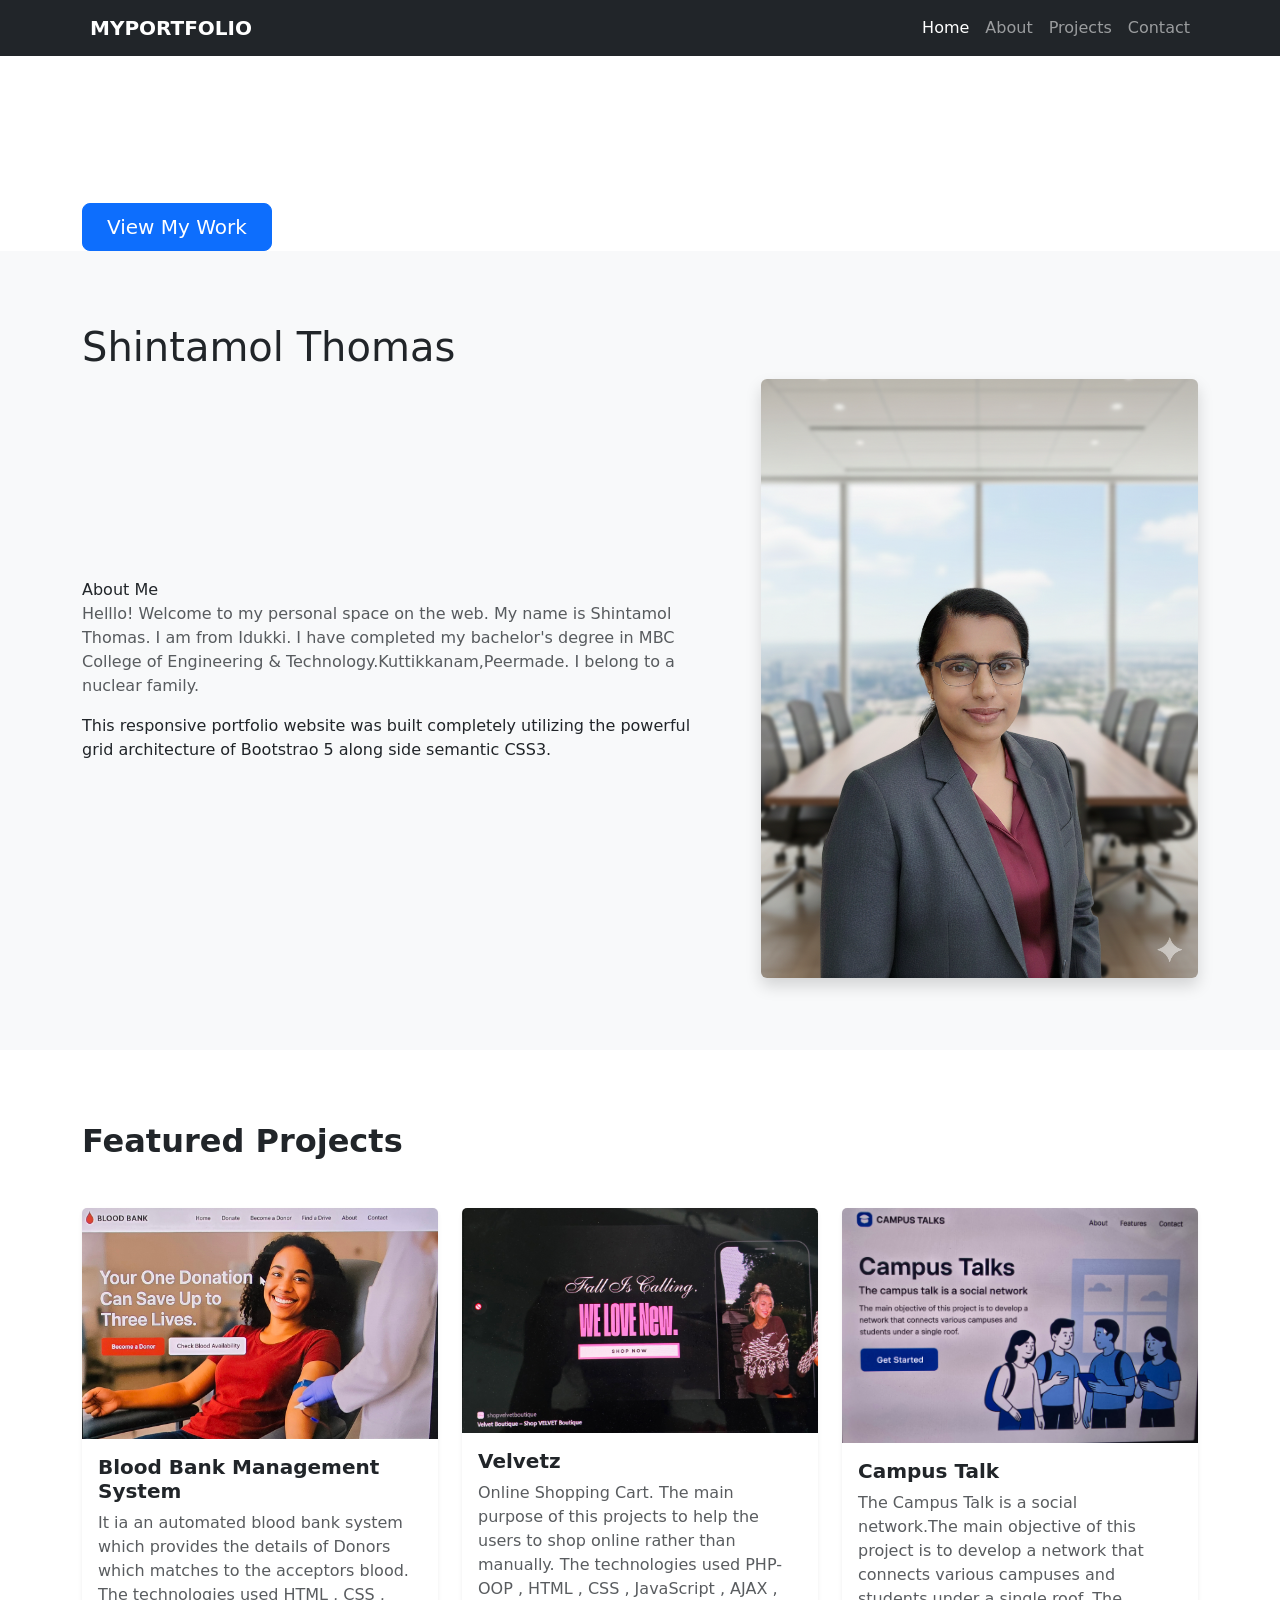
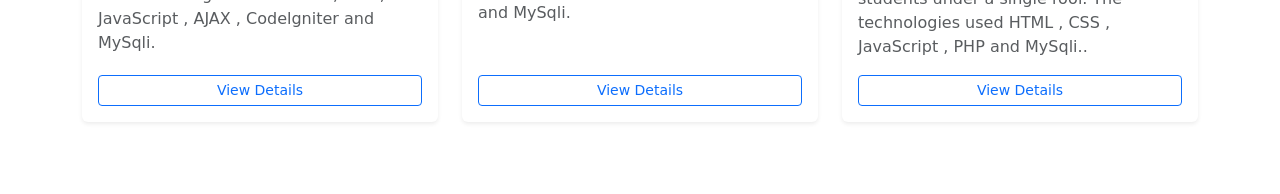
==== index.html @ d6026d5c "initialization of project" ====
<!DOCTYPE html>
<html lang="en">

<head>
    <meta charset="UTF-8">
    <meta name="viewport" content="width=device-width, initial-scale=1.0">
    <title>Personal Portfolio</title>
    <link href="https://cdn.jsdelivr.net/npm/bootstrap@5.3.8/dist/css/bootstrap.min.css" rel="stylesheet">
</head>

<body>

    <nav class="navbar navbar-expand-md navbar-dark bg-dark sticky-top">
        <div class="container">
            <a class="navbar-brand fw-bold text-uppercase" href="#">
                <i class="bi-bi-laptop me-2"></i>MyPortfolio</a>
            <button class="navbar-toggler" type="button" data-bs-toggle="collapse" data-bs-target="#navbarNav"
                aria-controls="navbarNav" aria-expanded="false" aria-label="Toggle navigation">
                <span class="navbar-toggler-icon"></span>
            </button>
            <div class="collapse navbar-collapse" id="navbarNav">
                <ul class="navbar-nav ms-auto">
                    <li class="nav-item"><a class="nav-link active" href="#">Home</a></li>
                    <li class="nav-item"><a class="nav-link" href="#about">About</a></li>
                    <li class="nav-item"><a class="nav-link" href="#projects">Projects</a></li>
                    <li class="nav-item"><a class="nav-link" href="#contact">Contact</a></li>
                </ul>
            </div>
        </div>
    </nav>

    <header class="hero-section d-flex align-items-center text-white">
        <div class="container dark-overlay">
            <h1 class="display-3 fw-bold mb-3">Welcome to My Portfolio</h1>
            <p class="lead mb-4">Creating responsive,beautiful and user friendly experiences.</p>
            <a href="#projects" class="btn btn-primary btn-lg px-4 gap-3">View My Work</a>

        </div>
    </header>

    <section id="about" class="py-5 bg-light">
        <div class="container py-4">
            <h1>Shintamol Thomas</h1>
            <div class="row align-items-center g-5">
                <div class="col-10 col-sm-8 col-md-6 col-lg-7">

                    <h2= " fw-bold mb-3">About Me</h2>
                        <p class="text-muted">
                            Helllo! Welcome to my personal space on the web.
                            My name is Shintamol Thomas. I am from Idukki.
                            I have completed my bachelor's degree in
                            MBC College of Engineering & Technology.Kuttikkanam,Peermade.
                            I belong to a nuclear family.
                        </p>
                        <p>This responsive portfolio website was built completely
                            utilizing the powerful grid architecture of Bootstrao 5 along
                            side semantic CSS3.
                        </p>
                </div>
                <div class="col-md-6 col-lg-5">
                    <img src="images/1000596176.png" class="d-block mx-lg-auto
                    img-fluid rounded shadow" alt="Profile avatar" width="700" height="500" loading="lazy">

                </div>
            </div>
        </div>

    </section>


    <section id="projects" class="py-5">
        <div class="container py-4">
            <h2 class="fw-bold text center mb-5">Featured Projects</h2>
            <div class="row g-6">
                <div class="col-12 col-md-6 col-lg-4">
                    <div class="card h-100 shadow-sm border-0">
                        <img src="images/20251111_000757.jpg" class="card-img-top" alt="Blood Bank">
                        <div class="card-body d-flex flex-column">
                            <h5 class="card-title fw-bold">Blood Bank Management System</h5>
                            <p class="card-text text-muted flex-grow-1">It ia an automated blood bank system which
                                provides
                                the details of Donors which matches to the acceptors blood.
                                The technologies used HTML , CSS , JavaScript , AJAX ,
                                Codelgniter and MySqli.</p>
                            <a href="#" class="btn btn-outline-primary btn-sm mt-auto">View Details</a>

                        </div>
                    </div>
                </div>
                <div class="col-12 col-md-6 col-lg-4">
                    <div class="card h-100 shadow-sm border-0">
                        <img src="images/20251110_234219.jpg" class="card-img-top" alt="Velvetz">
                        <div class="card-body d-flex flex-column">
                            <h5 class="card-title fw-bold">Velvetz</h5>
                            <p class="card-text text-muted flex-grow-1">Online Shopping Cart. The main purpose of this
                                projects
                                to help the users to shop online rather than manually.
                                The technologies used PHP-OOP , HTML , CSS , JavaScript , AJAX ,
                                and MySqli.</p>
                            <a href="#" class="btn btn-outline-primary btn-sm mt-auto">View Details</a>

                        </div>
                    </div>
                </div>



                <div class="col-12 col-md-6 col-lg-4 mx-auto">
                    <div class="card h-100 shadow-sm border-0">
                        <img src="images/20251110_235322.jpg" class="card-img-top" alt="Campus Talk">
                        <div class="card-body d-flex flex-column">
                            <h5 class="card-title fw-bold">Campus Talk</h5>
                            <p class="card-text text-muted flex-grow-1">The Campus Talk is a social network.The main
                                objective
                                of this project is to develop a network that connects
                                various campuses and students under a single roof.
                                The technologies used HTML , CSS , JavaScript , PHP
                                and MySqli..</p>
                            <a href="#" class="btn btn-outline-primary btn-sm mt-auto">View Details</a>

                        </div>
                    </div>
                </div>
            </div>
        </div>
    </section>

    <script src="https://cdn.jsdelivr.net/npm/bootstrap@5.3.8/dist/js/bootstrap.bundle.min.js"></script>
</body>

</html>
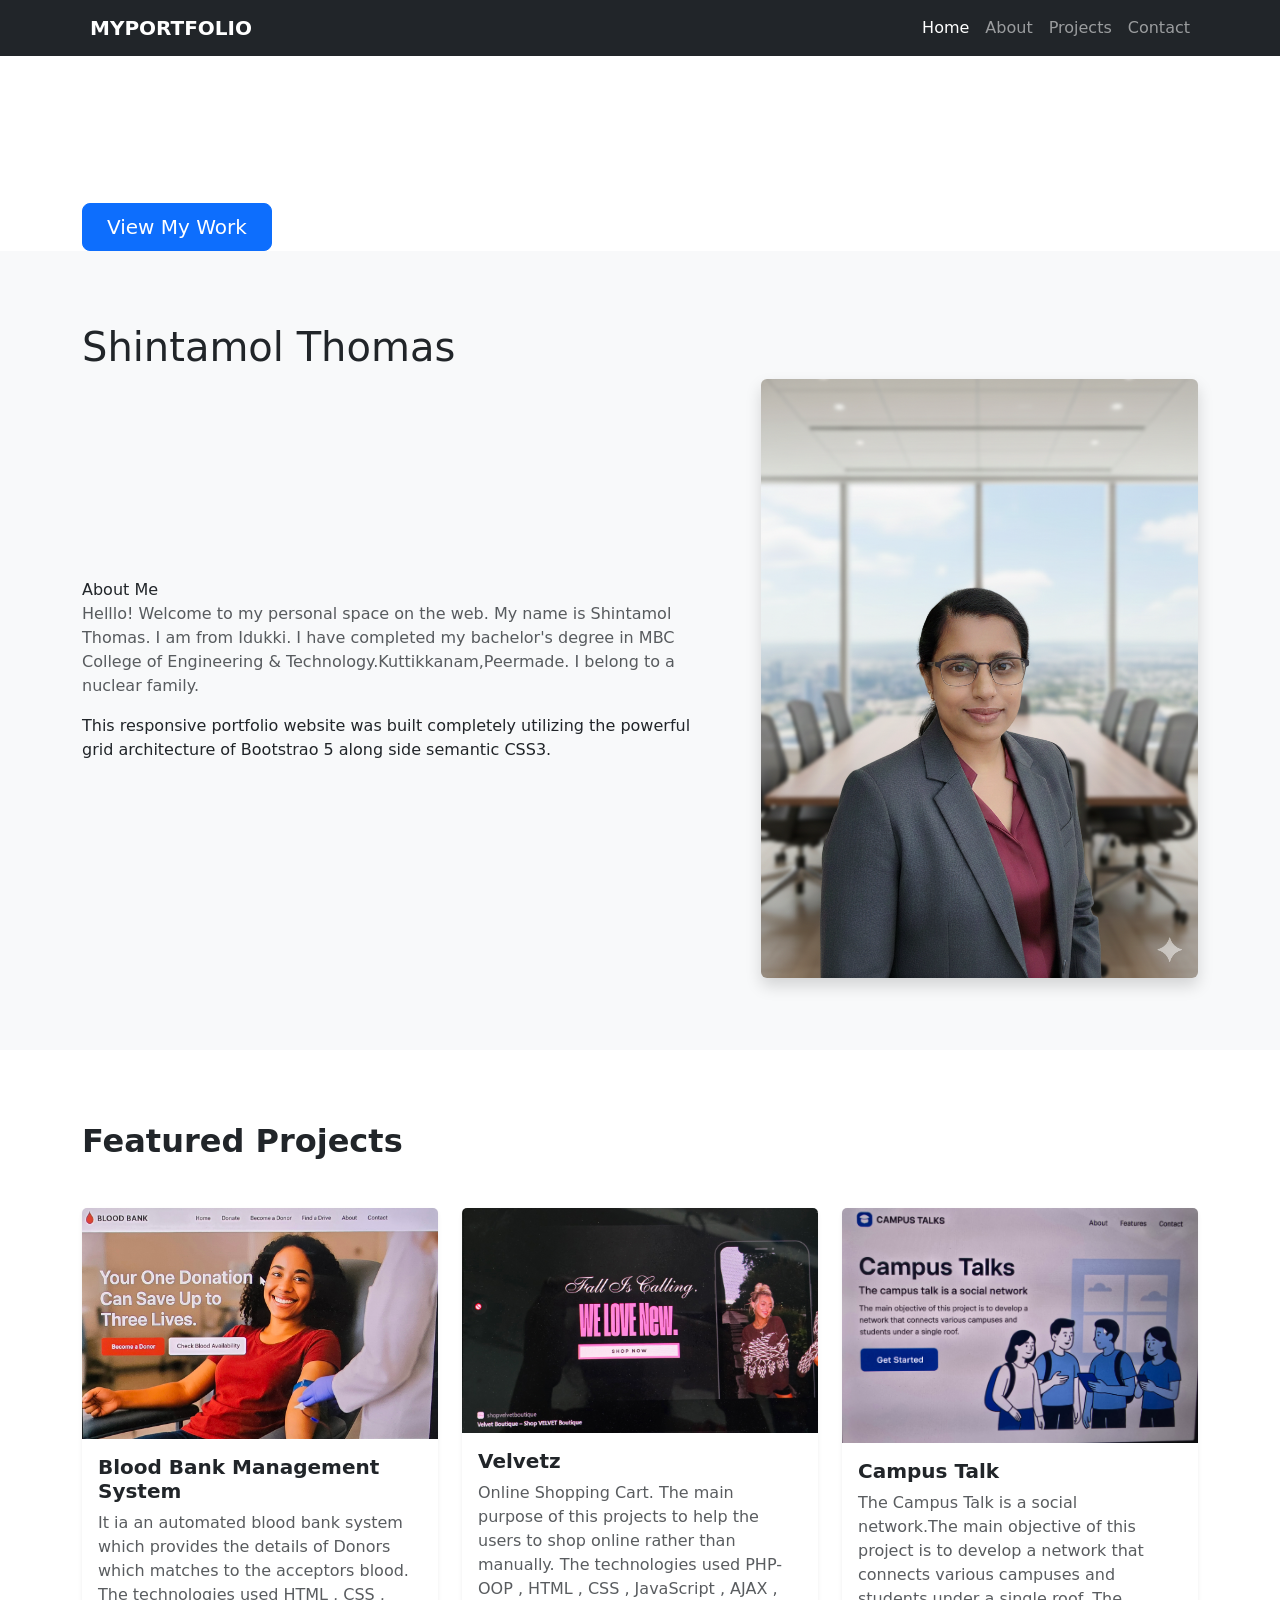
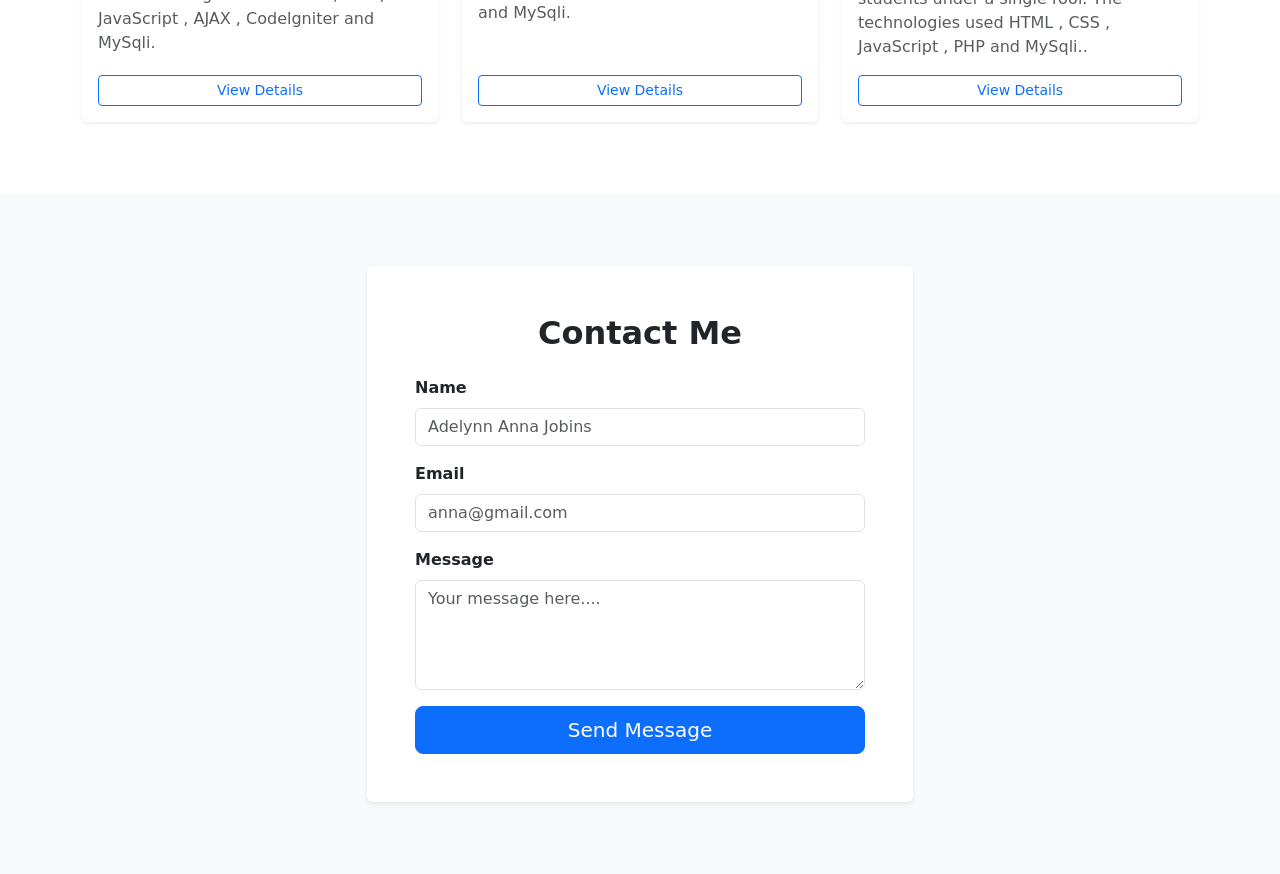
==== commit 3f374cd4: "form" ====
--- a/index.html
+++ b/index.html
@@ -125,6 +125,40 @@
         </div>
     </section>
 
+
+    <section id="contact" class="py-5 bg-light">
+
+        <div class="container py-4">
+            <div class="row justify-content-center">
+                <div class="col-12 col-md-8 col-lg-6">
+                    <div class="bg-white p-4 p-md-5 rounded shadow-sm">
+                        <h2 class="fw-bold text-center mb-4">Contact Me</h2>
+                        <form action="#" method="POST">
+                            <div class="mb-3">
+                                <label for="name" class="form-label fw-semibold">Name</label>
+                                <input type="text" class="form-control" id="name" placeholder="Adelynn Anna Jobins"
+                                    required>
+                            </div>
+                            <div class="mb-3">
+                                <label for="email" class="form-label fw-semibold">Email</label>
+                                <input type="email" class="form-control" id="email" placeholder="anna@gmail.com"
+                                    required>
+                            </div>
+                            <div class="mb-3">
+                                <label for="message" class="form-label fw-semibold">Message</label>
+                                <textarea class="form-control" id="message" rows="4" placeholder="Your message here...."
+                                    required></textarea>
+                            </div>
+                            <div class="d-grid">
+                                <button type="submit" class="btn btn-primary btn-lg">Send Message</button>
+                            </div>
+                        </form>
+                    </div>
+                </div>
+            </div>
+        </div>
+
+    </section>
     <script src="https://cdn.jsdelivr.net/npm/bootstrap@5.3.8/dist/js/bootstrap.bundle.min.js"></script>
 </body>
 
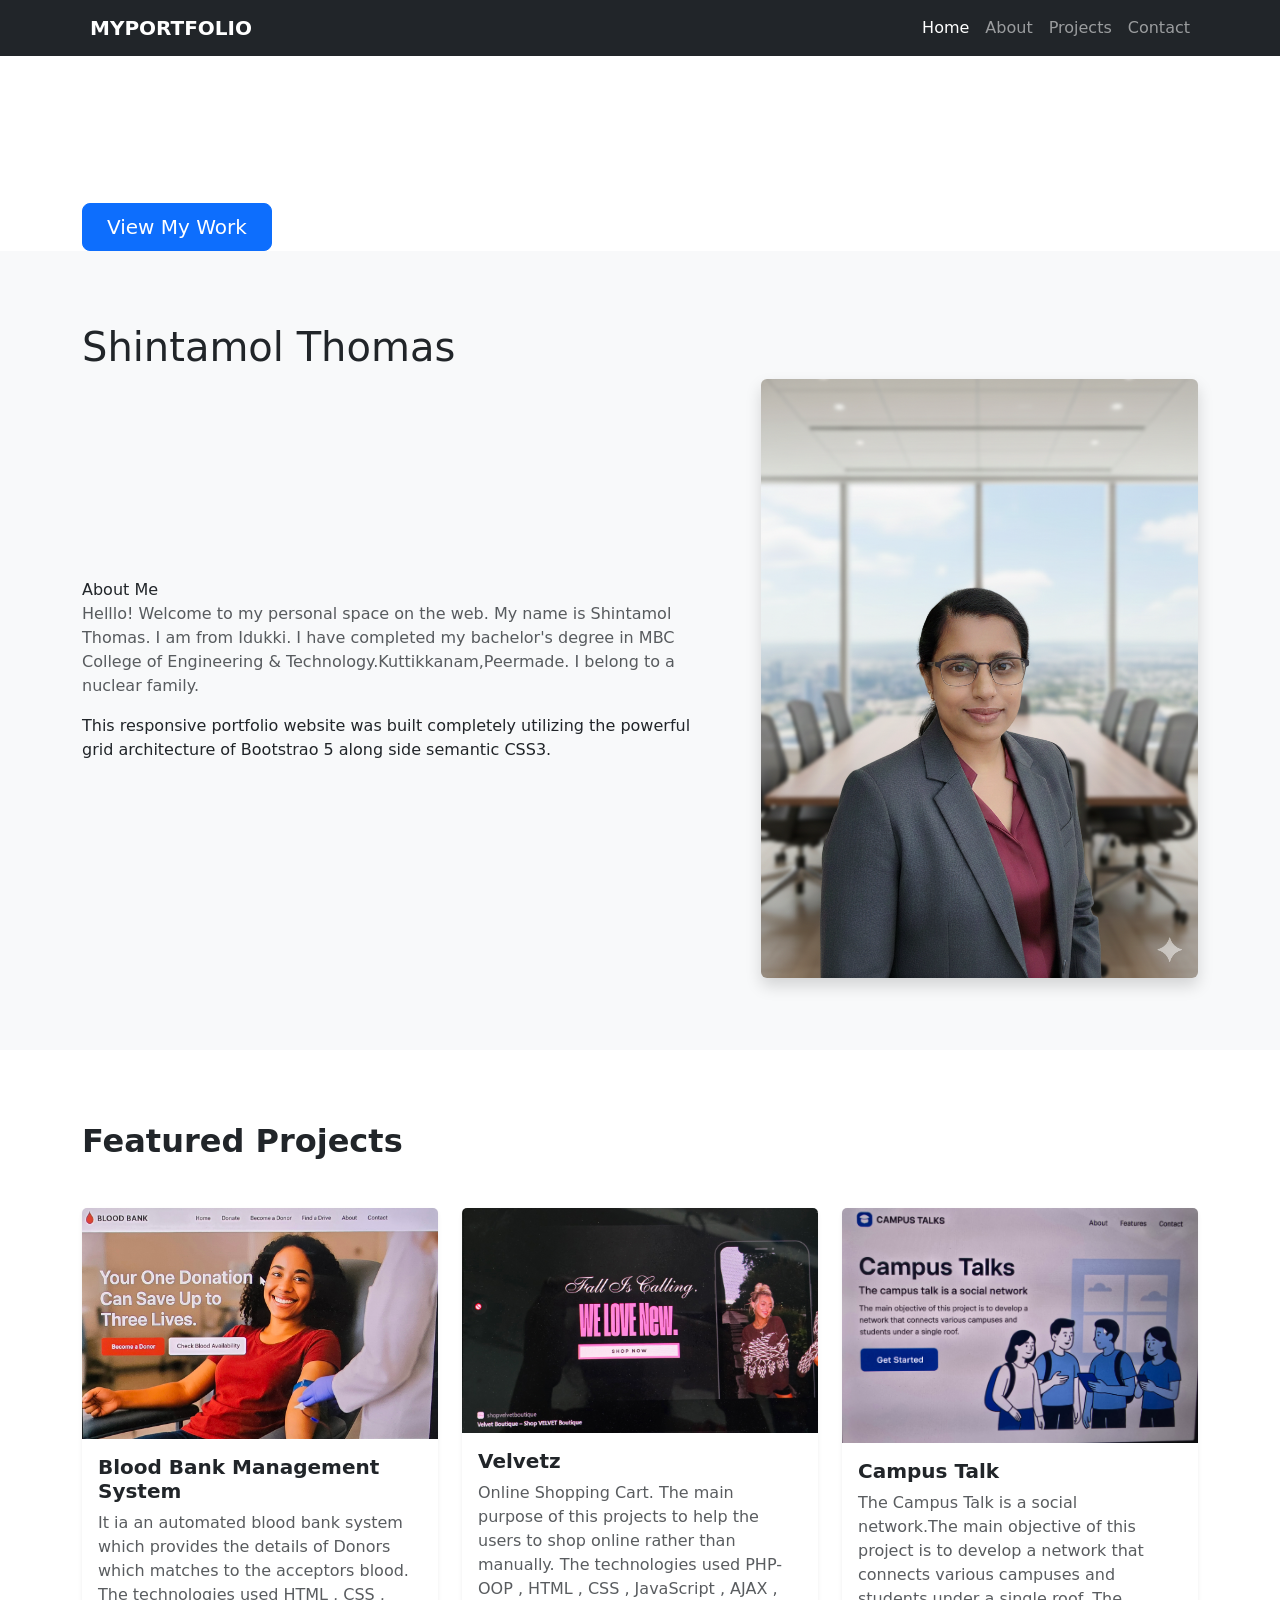
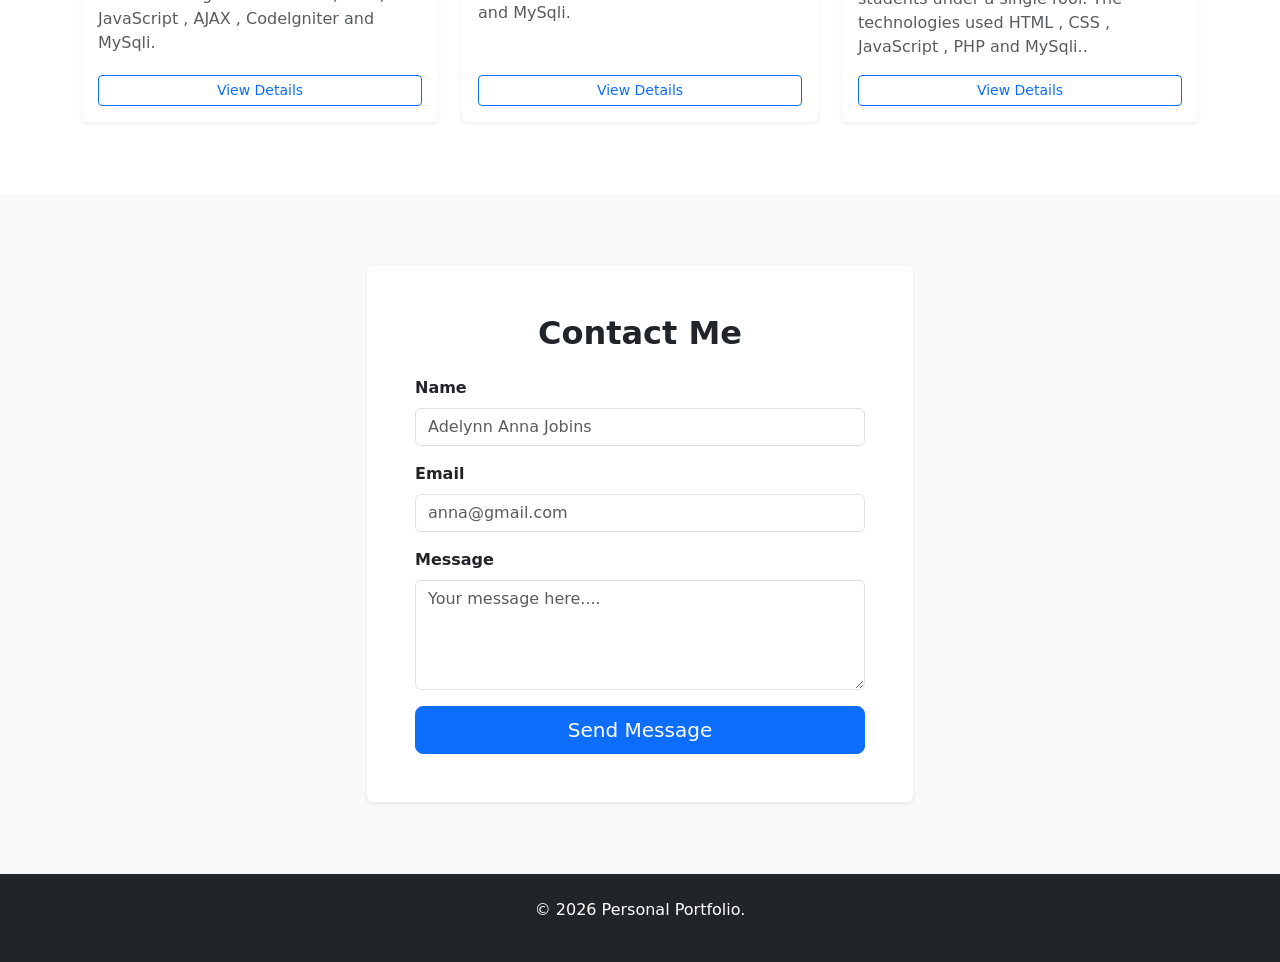
==== commit 37c547ba: "form submission" ====
--- a/index.html
+++ b/index.html
@@ -133,7 +133,7 @@
                 <div class="col-12 col-md-8 col-lg-6">
                     <div class="bg-white p-4 p-md-5 rounded shadow-sm">
                         <h2 class="fw-bold text-center mb-4">Contact Me</h2>
-                        <form action="#" method="POST">
+                        <form action="success.html" method="POST">
                             <div class="mb-3">
                                 <label for="name" class="form-label fw-semibold">Name</label>
                                 <input type="text" class="form-control" id="name" placeholder="Adelynn Anna Jobins"
@@ -159,7 +159,16 @@
         </div>
 
     </section>
-    <script src="https://cdn.jsdelivr.net/npm/bootstrap@5.3.8/dist/js/bootstrap.bundle.min.js"></script>
+
+    <footer class="bg-dark text-white text-center py-4">
+        <div class="container">
+            <p class-mb-0>© 2026 Personal Portfolio.
+            </p>
+        </div>
+    </footer>
+    <script src="https://cdn.jsdelivr.net/npm/bootstrap@5.3.8/dist/js/bootstrap.bundle.min.js">
+
+    </script>
 </body>
 
 </html>
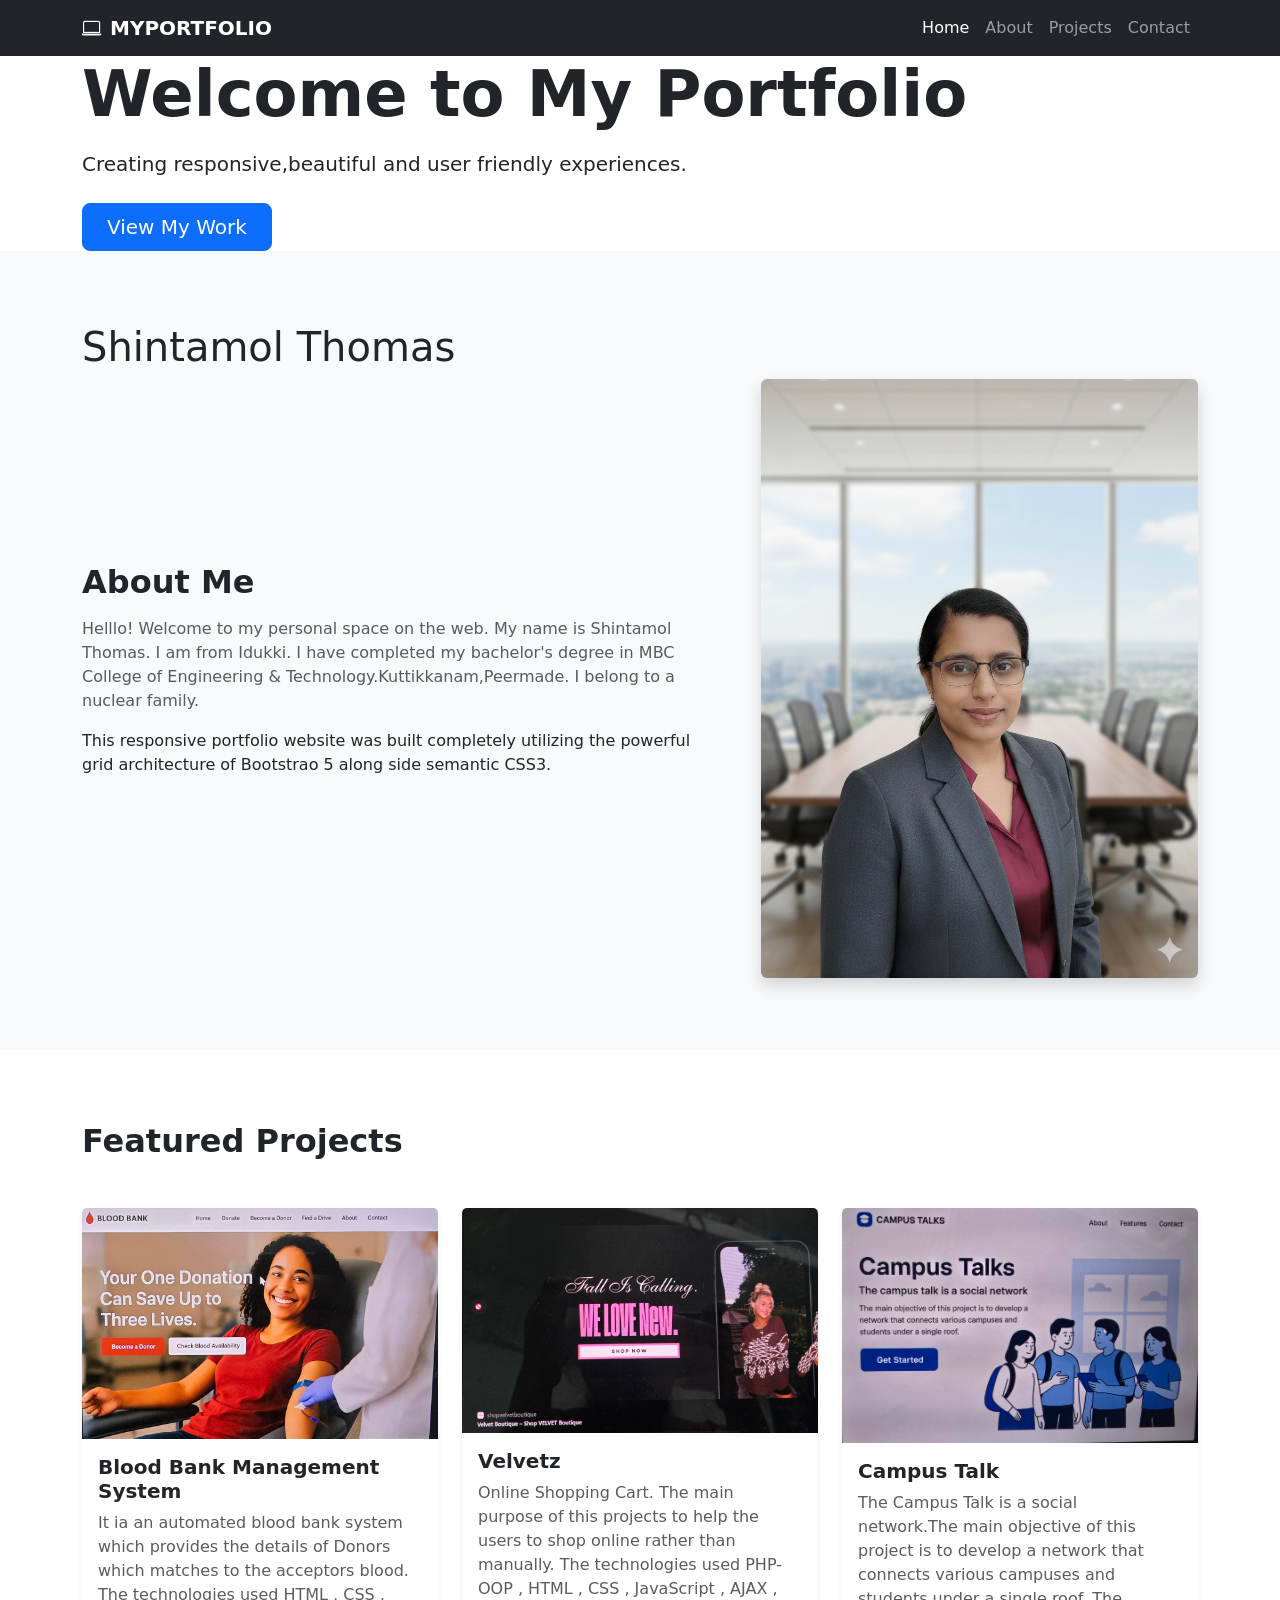
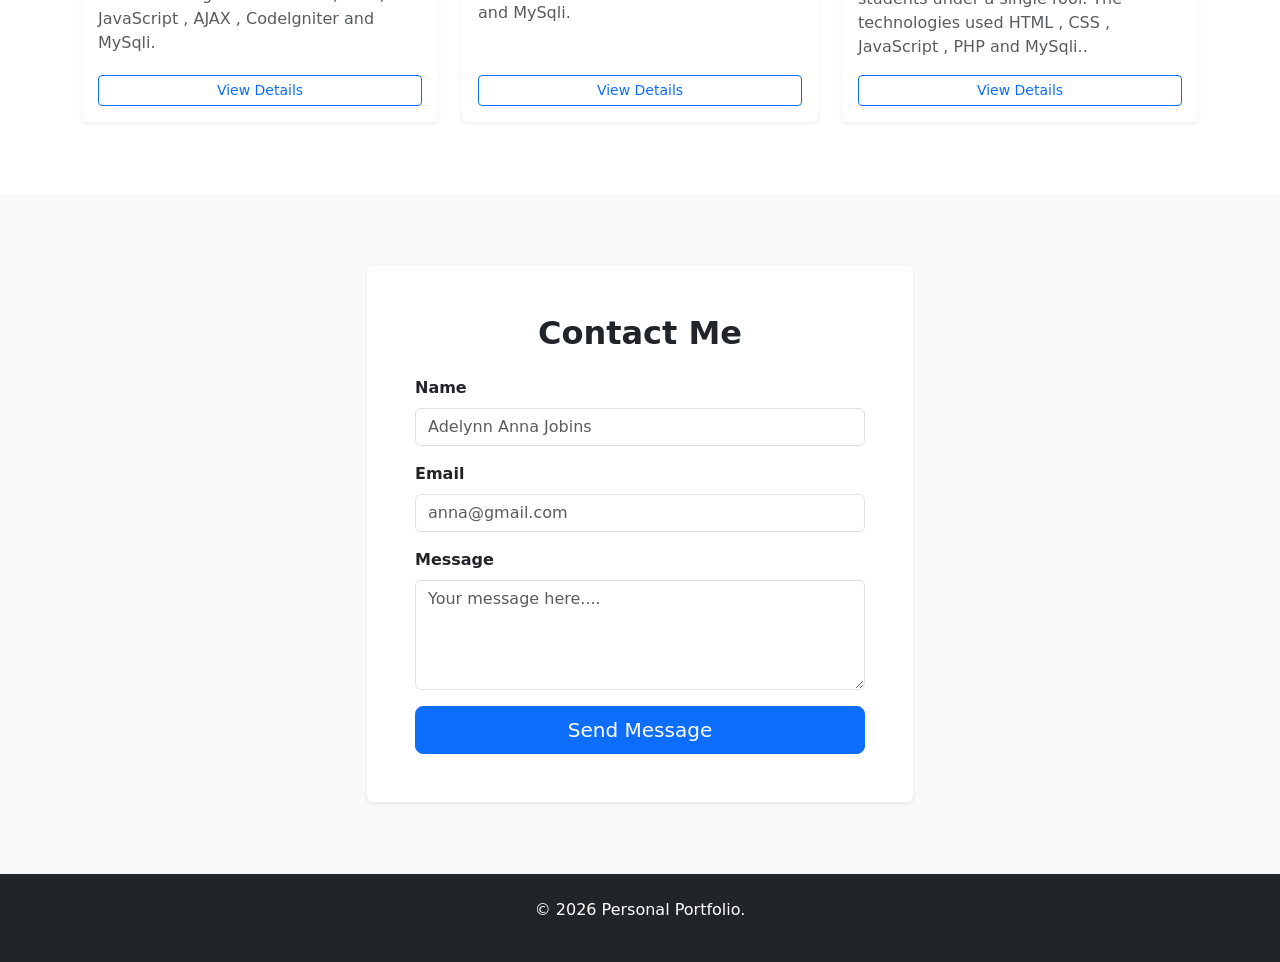
==== commit 51c89396: "header" ====
--- a/index.html
+++ b/index.html
@@ -6,6 +6,10 @@
     <meta name="viewport" content="width=device-width, initial-scale=1.0">
     <title>Personal Portfolio</title>
     <link href="https://cdn.jsdelivr.net/npm/bootstrap@5.3.8/dist/css/bootstrap.min.css" rel="stylesheet">
+     <link href="https://cdn.jsdelivr.net/npm/bootstrap-icons@1.1 1.1/font/bootstrap-icons.css"
+     rel="stylesheet">
+     <link rel="stylesheet" href="css/style.css">
+
 </head>
 
 <body>
@@ -13,7 +17,7 @@
     <nav class="navbar navbar-expand-md navbar-dark bg-dark sticky-top">
         <div class="container">
             <a class="navbar-brand fw-bold text-uppercase" href="#">
-                <i class="bi-bi-laptop me-2"></i>MyPortfolio</a>
+                <i class="bi bi-laptop me-2"></i>MyPortfolio</a>
             <button class="navbar-toggler" type="button" data-bs-toggle="collapse" data-bs-target="#navbarNav"
                 aria-controls="navbarNav" aria-expanded="false" aria-label="Toggle navigation">
                 <span class="navbar-toggler-icon"></span>
@@ -29,9 +33,9 @@
         </div>
     </nav>
 
-    <header class="hero-section d-flex align-items-center text-white">
+    <header class="hero-section d-flex align-items-center text-gray">
         <div class="container dark-overlay">
-            <h1 class="display-3 fw-bold mb-3">Welcome to My Portfolio</h1>
+            <h2 class="display-3 fw-bold mb-3">Welcome to My Portfolio</h2>
             <p class="lead mb-4">Creating responsive,beautiful and user friendly experiences.</p>
             <a href="#projects" class="btn btn-primary btn-lg px-4 gap-3">View My Work</a>
 
@@ -44,7 +48,7 @@
             <div class="row align-items-center g-5">
                 <div class="col-10 col-sm-8 col-md-6 col-lg-7">
 
-                    <h2= " fw-bold mb-3">About Me</h2>
+                    <h2 class=" fw-bold mb-3">About Me</h2>
                         <p class="text-muted">
                             Helllo! Welcome to my personal space on the web.
                             My name is Shintamol Thomas. I am from Idukki.
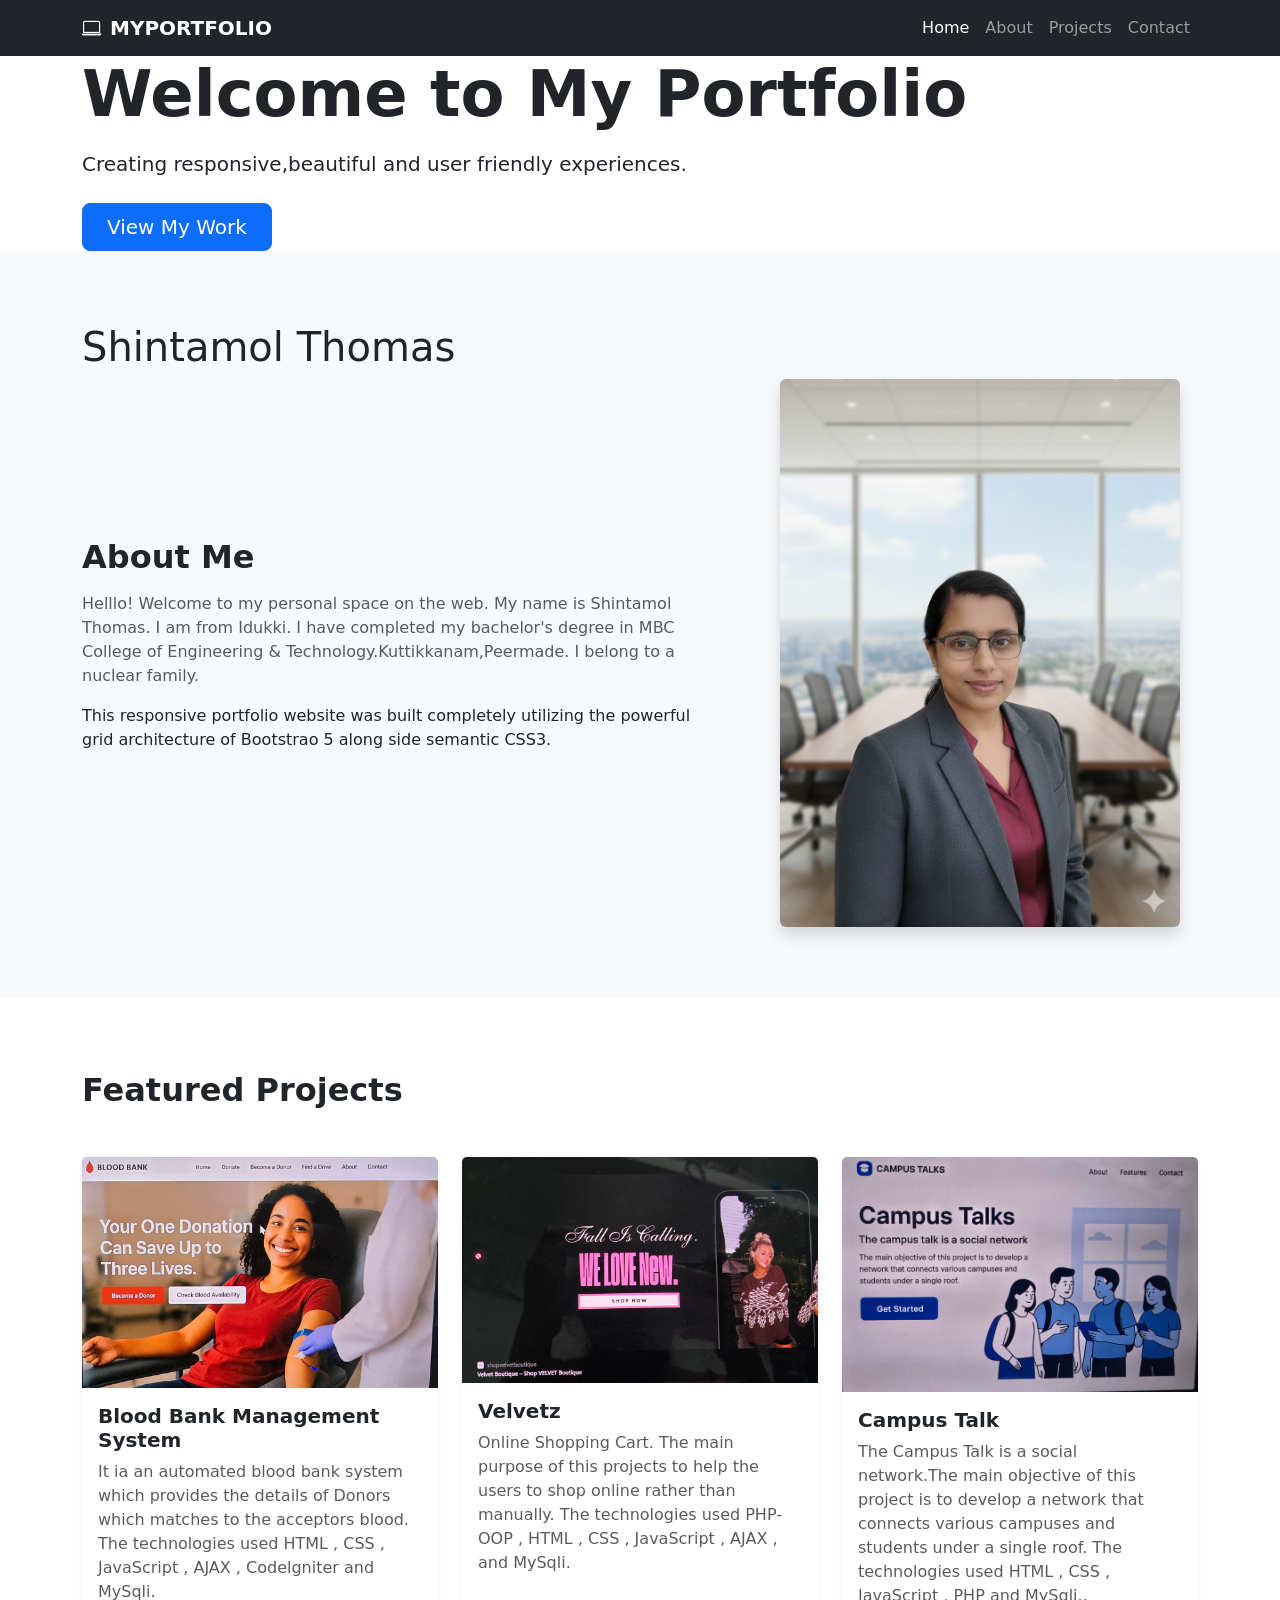
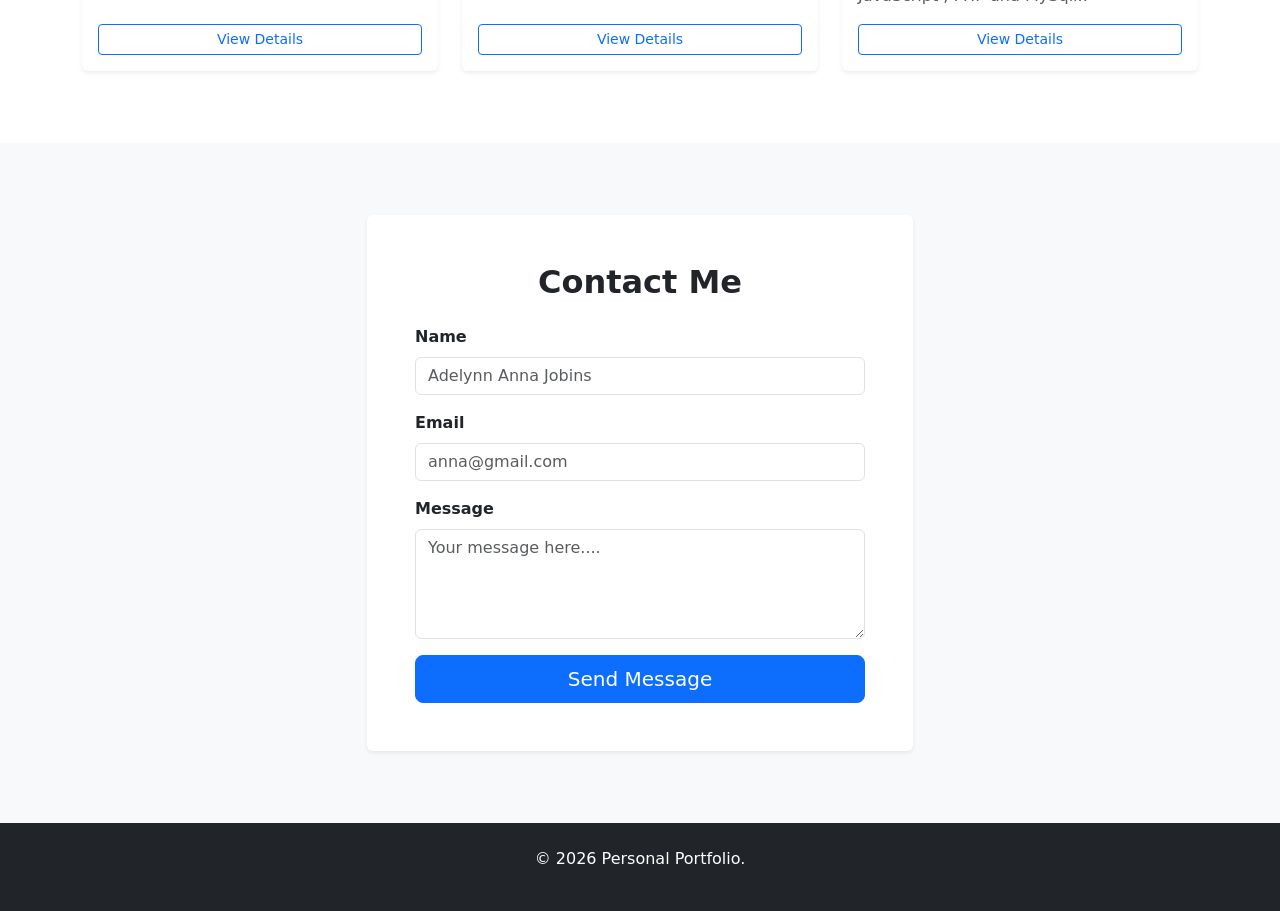
==== commit ad26edcf: "profile" ====
--- a/index.html
+++ b/index.html
@@ -63,7 +63,7 @@
                 </div>
                 <div class="col-md-6 col-lg-5">
                     <img src="images/1000596176.png" class="d-block mx-lg-auto
-                    img-fluid rounded shadow" alt="Profile avatar" width="700" height="500" loading="lazy">
+                    img-fluid rounded shadow" alt="Profile avatar" width="400" height="500" loading="lazy">
 
                 </div>
             </div>
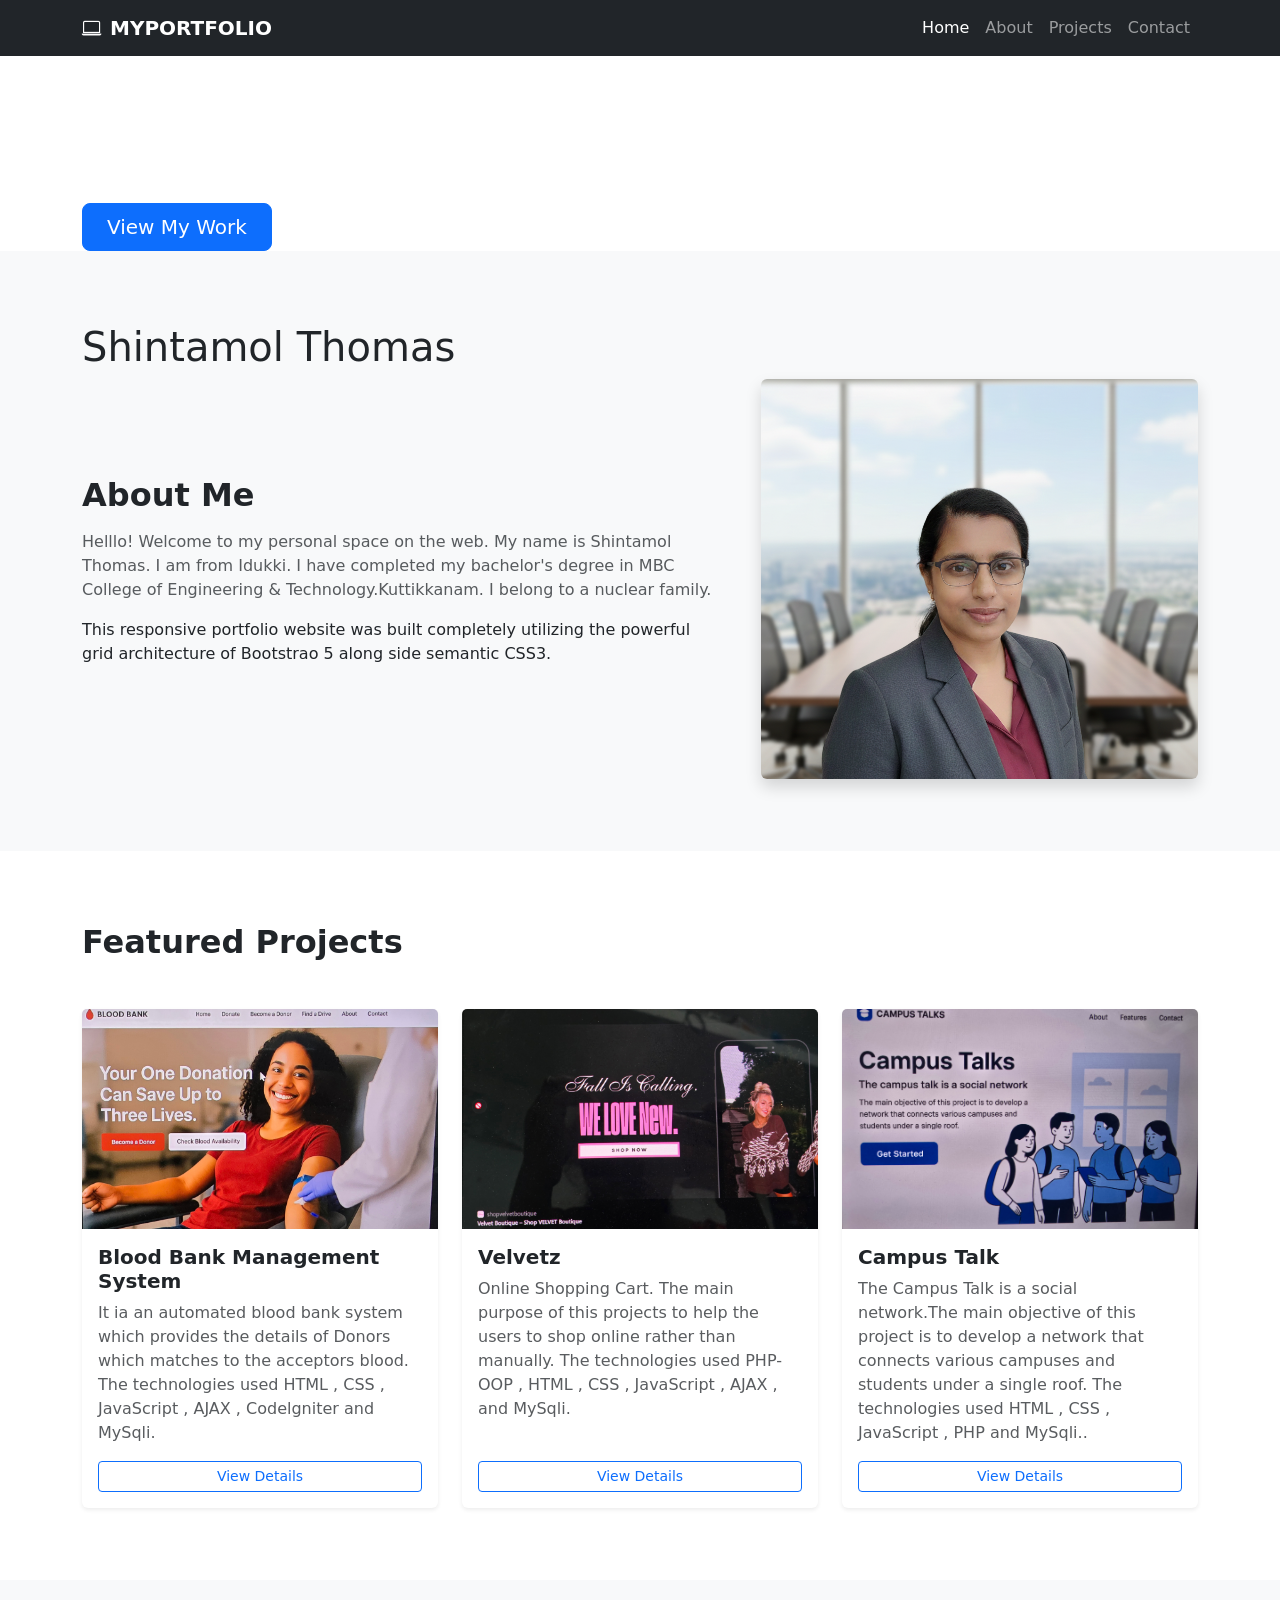
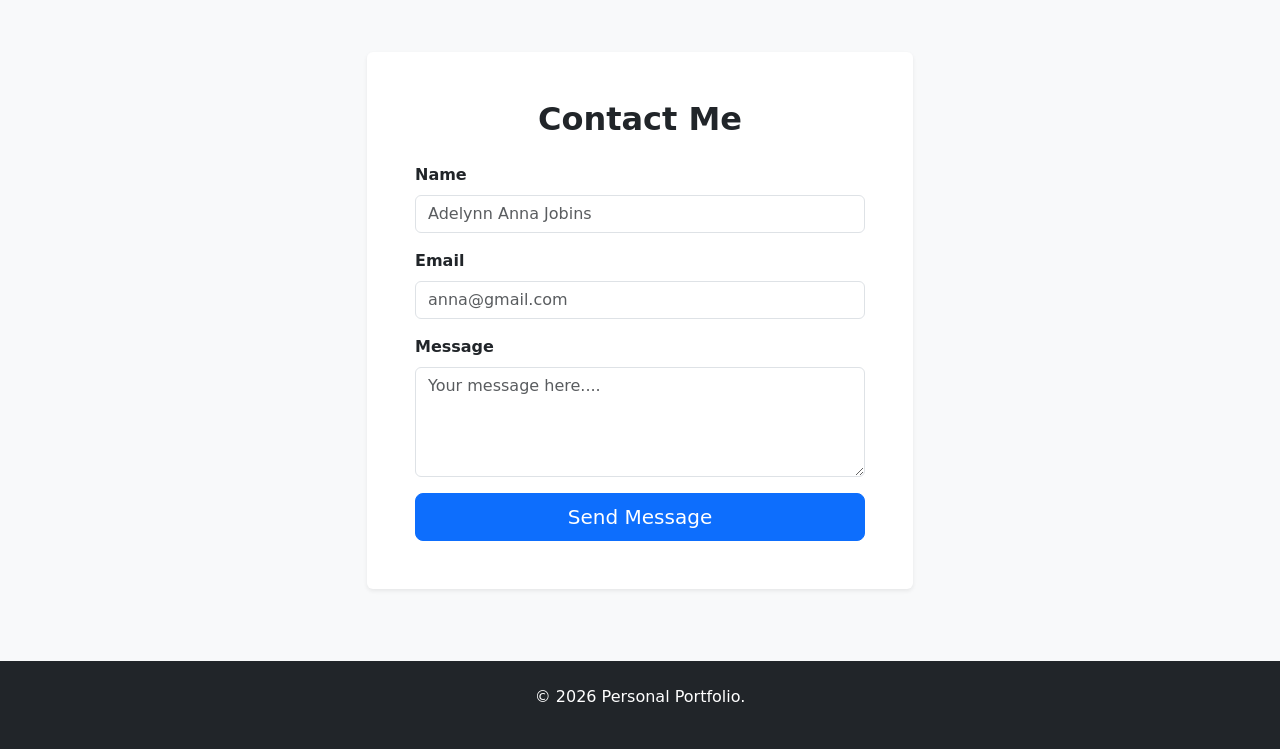
==== commit f0bed79f: "finialization" ====
--- a/index.html
+++ b/index.html
@@ -33,10 +33,9 @@
         </div>
     </nav>
 
-    <header class="hero-section d-flex align-items-center text-gray">
+    <header class="hero-section d-flex align-items-center text-white">
         <div class="container dark-overlay">
-            <h2 class="display-3 fw-bold mb-3">Welcome to My Portfolio</h2>
-            <p class="lead mb-4">Creating responsive,beautiful and user friendly experiences.</p>
+            <h1 class="display-3 fw-bold mb-3">Welcome to My Portfolio</h1>       <p class="lead mb-4">Creating responsive,beautiful and user friendly experiences.</p>
             <a href="#projects" class="btn btn-primary btn-lg px-4 gap-3">View My Work</a>
 
         </div>
@@ -53,7 +52,7 @@
                             Helllo! Welcome to my personal space on the web.
                             My name is Shintamol Thomas. I am from Idukki.
                             I have completed my bachelor's degree in
-                            MBC College of Engineering & Technology.Kuttikkanam,Peermade.
+                            MBC College of Engineering & Technology.Kuttikkanam.
                             I belong to a nuclear family.
                         </p>
                         <p>This responsive portfolio website was built completely
@@ -63,7 +62,7 @@
                 </div>
                 <div class="col-md-6 col-lg-5">
                     <img src="images/1000596176.png" class="d-block mx-lg-auto
-                    img-fluid rounded shadow" alt="Profile avatar" width="400" height="500" loading="lazy">
+                    img-fluid rounded shadow" alt="Profile avatar" width="700" height="500" loading="lazy">
 
                 </div>
             </div>
@@ -137,7 +136,7 @@
                 <div class="col-12 col-md-8 col-lg-6">
                     <div class="bg-white p-4 p-md-5 rounded shadow-sm">
                         <h2 class="fw-bold text-center mb-4">Contact Me</h2>
-                        <form action="success.html" method="POST">
+                        <form action="success.html">
                             <div class="mb-3">
                                 <label for="name" class="form-label fw-semibold">Name</label>
                                 <input type="text" class="form-control" id="name" placeholder="Adelynn Anna Jobins"
--- a/css/style.css
+++ b/css/style.css
@@ -0,0 +1,29 @@
+;.hero-section{
+    min-height:70vh;
+    background: linear-gradient(rgba(0,0,0,0.6),rgba(0,0,0,0.6)),url('../images/1000596176.png') no-repeat center center/cover;
+    background-color: #212529;
+}
+
+.card-img-top{
+    height:220px;
+    object-fit:cover;
+}
+
+#about img{
+    max-height: 400px;
+    object-fit: cover;
+}
+
+.card{
+    transition: transform 0.3s ease,box-shadow 0.3s ease;
+}
+
+.card:hover{
+    transform:translateY(-5px);
+    box-shadow:0 10px 20px rgba(0,0,0,0.15)! important;
+}
+
+.form-control:focus{
+    border-color:#0d6efd;
+    box-shadow: 0 0 0 0,25px rgba(13, 110, 253, 0.25);
+}
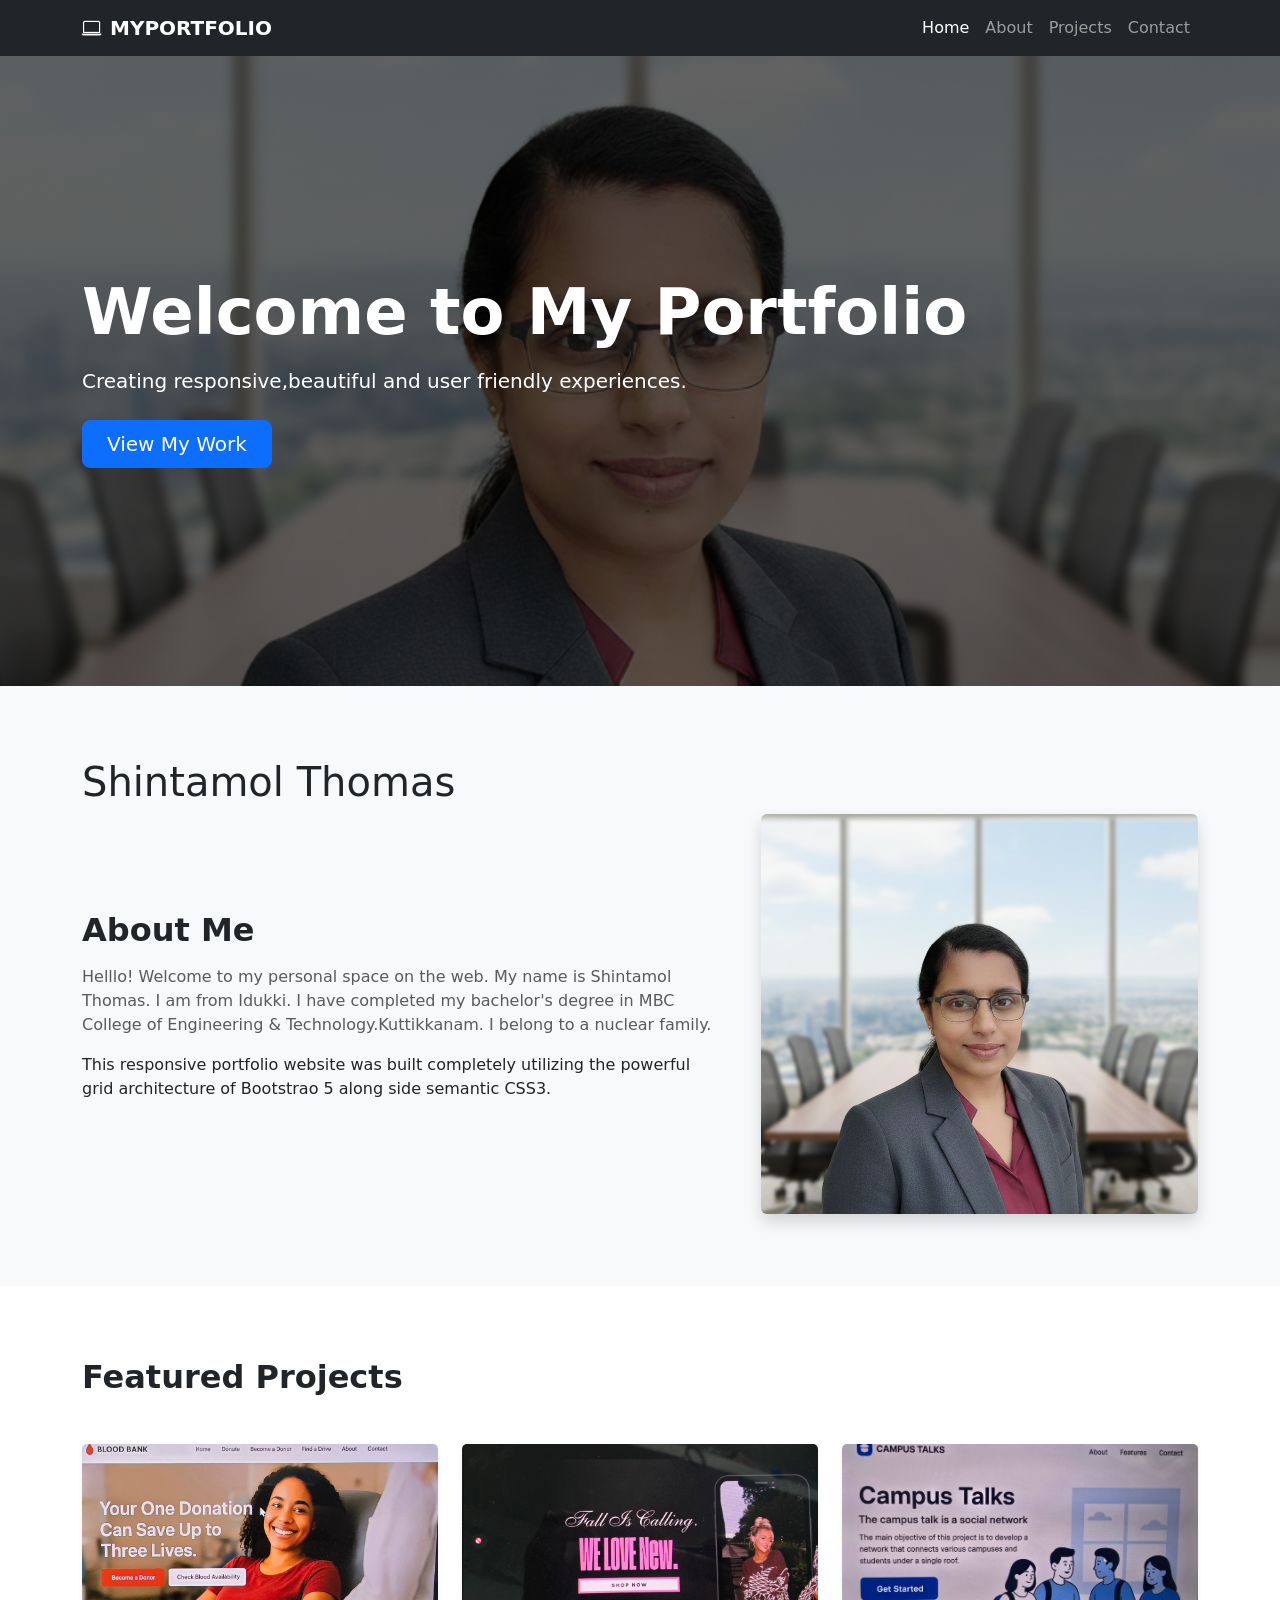
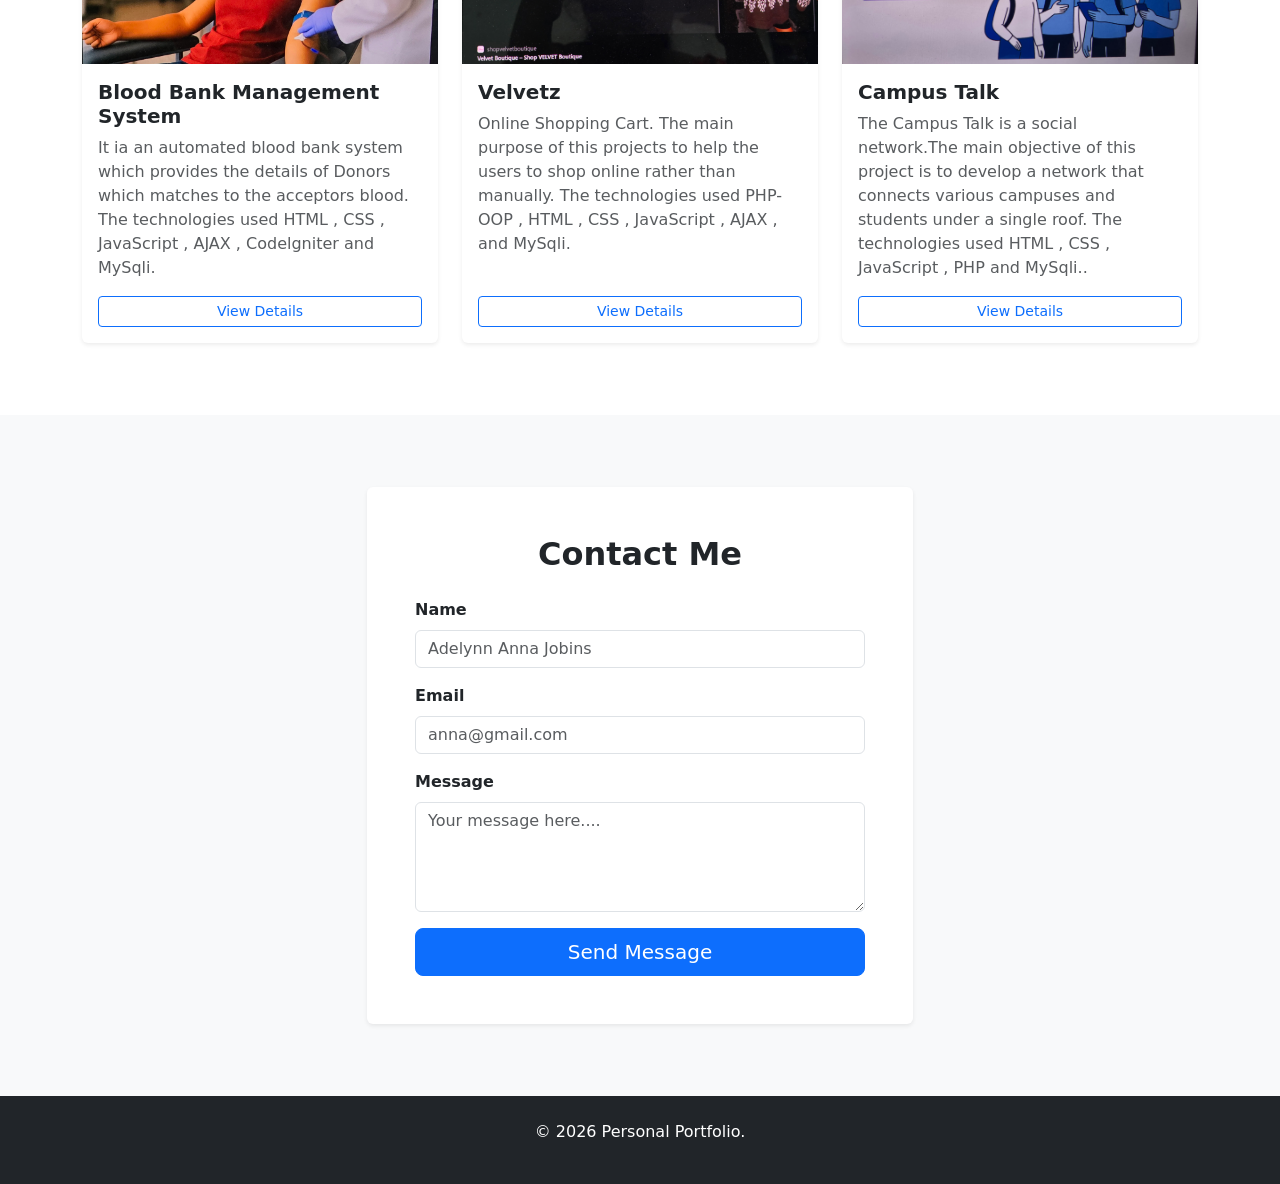
==== commit 3a8675fc: "footer edited" ====
--- a/index.html
+++ b/index.html
@@ -6,9 +6,8 @@
     <meta name="viewport" content="width=device-width, initial-scale=1.0">
     <title>Personal Portfolio</title>
     <link href="https://cdn.jsdelivr.net/npm/bootstrap@5.3.8/dist/css/bootstrap.min.css" rel="stylesheet">
-     <link href="https://cdn.jsdelivr.net/npm/bootstrap-icons@1.1 1.1/font/bootstrap-icons.css"
-     rel="stylesheet">
-     <link rel="stylesheet" href="css/style.css">
+    <link href="https://cdn.jsdelivr.net/npm/bootstrap-icons@1.1 1.1/font/bootstrap-icons.css" rel="stylesheet">
+    <link rel="stylesheet" href="css/style.css">
 
 </head>
 
@@ -35,7 +34,8 @@
 
     <header class="hero-section d-flex align-items-center text-white">
         <div class="container dark-overlay">
-            <h1 class="display-3 fw-bold mb-3">Welcome to My Portfolio</h1>       <p class="lead mb-4">Creating responsive,beautiful and user friendly experiences.</p>
+            <h1 class="display-3 fw-bold mb-3">Welcome to My Portfolio</h1>
+            <p class="lead mb-4">Creating responsive,beautiful and user friendly experiences.</p>
             <a href="#projects" class="btn btn-primary btn-lg px-4 gap-3">View My Work</a>
 
         </div>
@@ -48,17 +48,17 @@
                 <div class="col-10 col-sm-8 col-md-6 col-lg-7">
 
                     <h2 class=" fw-bold mb-3">About Me</h2>
-                        <p class="text-muted">
-                            Helllo! Welcome to my personal space on the web.
-                            My name is Shintamol Thomas. I am from Idukki.
-                            I have completed my bachelor's degree in
-                            MBC College of Engineering & Technology.Kuttikkanam.
-                            I belong to a nuclear family.
-                        </p>
-                        <p>This responsive portfolio website was built completely
-                            utilizing the powerful grid architecture of Bootstrao 5 along
-                            side semantic CSS3.
-                        </p>
+                    <p class="text-muted">
+                        Helllo! Welcome to my personal space on the web.
+                        My name is Shintamol Thomas. I am from Idukki.
+                        I have completed my bachelor's degree in
+                        MBC College of Engineering & Technology.Kuttikkanam.
+                        I belong to a nuclear family.
+                    </p>
+                    <p>This responsive portfolio website was built completely
+                        utilizing the powerful grid architecture of Bootstrao 5 along
+                        side semantic CSS3.
+                    </p>
                 </div>
                 <div class="col-md-6 col-lg-5">
                     <img src="images/1000596176.png" class="d-block mx-lg-auto
@@ -165,7 +165,7 @@
 
     <footer class="bg-dark text-white text-center py-4">
         <div class="container">
-            <p class-mb-0>© 2026 Personal Portfolio.
+            <p class-mb-0>&copy; 2026 Personal Portfolio.
             </p>
         </div>
     </footer>
--- a/css/style.css
+++ b/css/style.css
@@ -1,4 +1,7 @@
-;.hero-section{
+html{
+    scroll-behavior: smooth;
+}
+.hero-section{
     min-height:70vh;
     background: linear-gradient(rgba(0,0,0,0.6),rgba(0,0,0,0.6)),url('../images/1000596176.png') no-repeat center center/cover;
     background-color: #212529;
